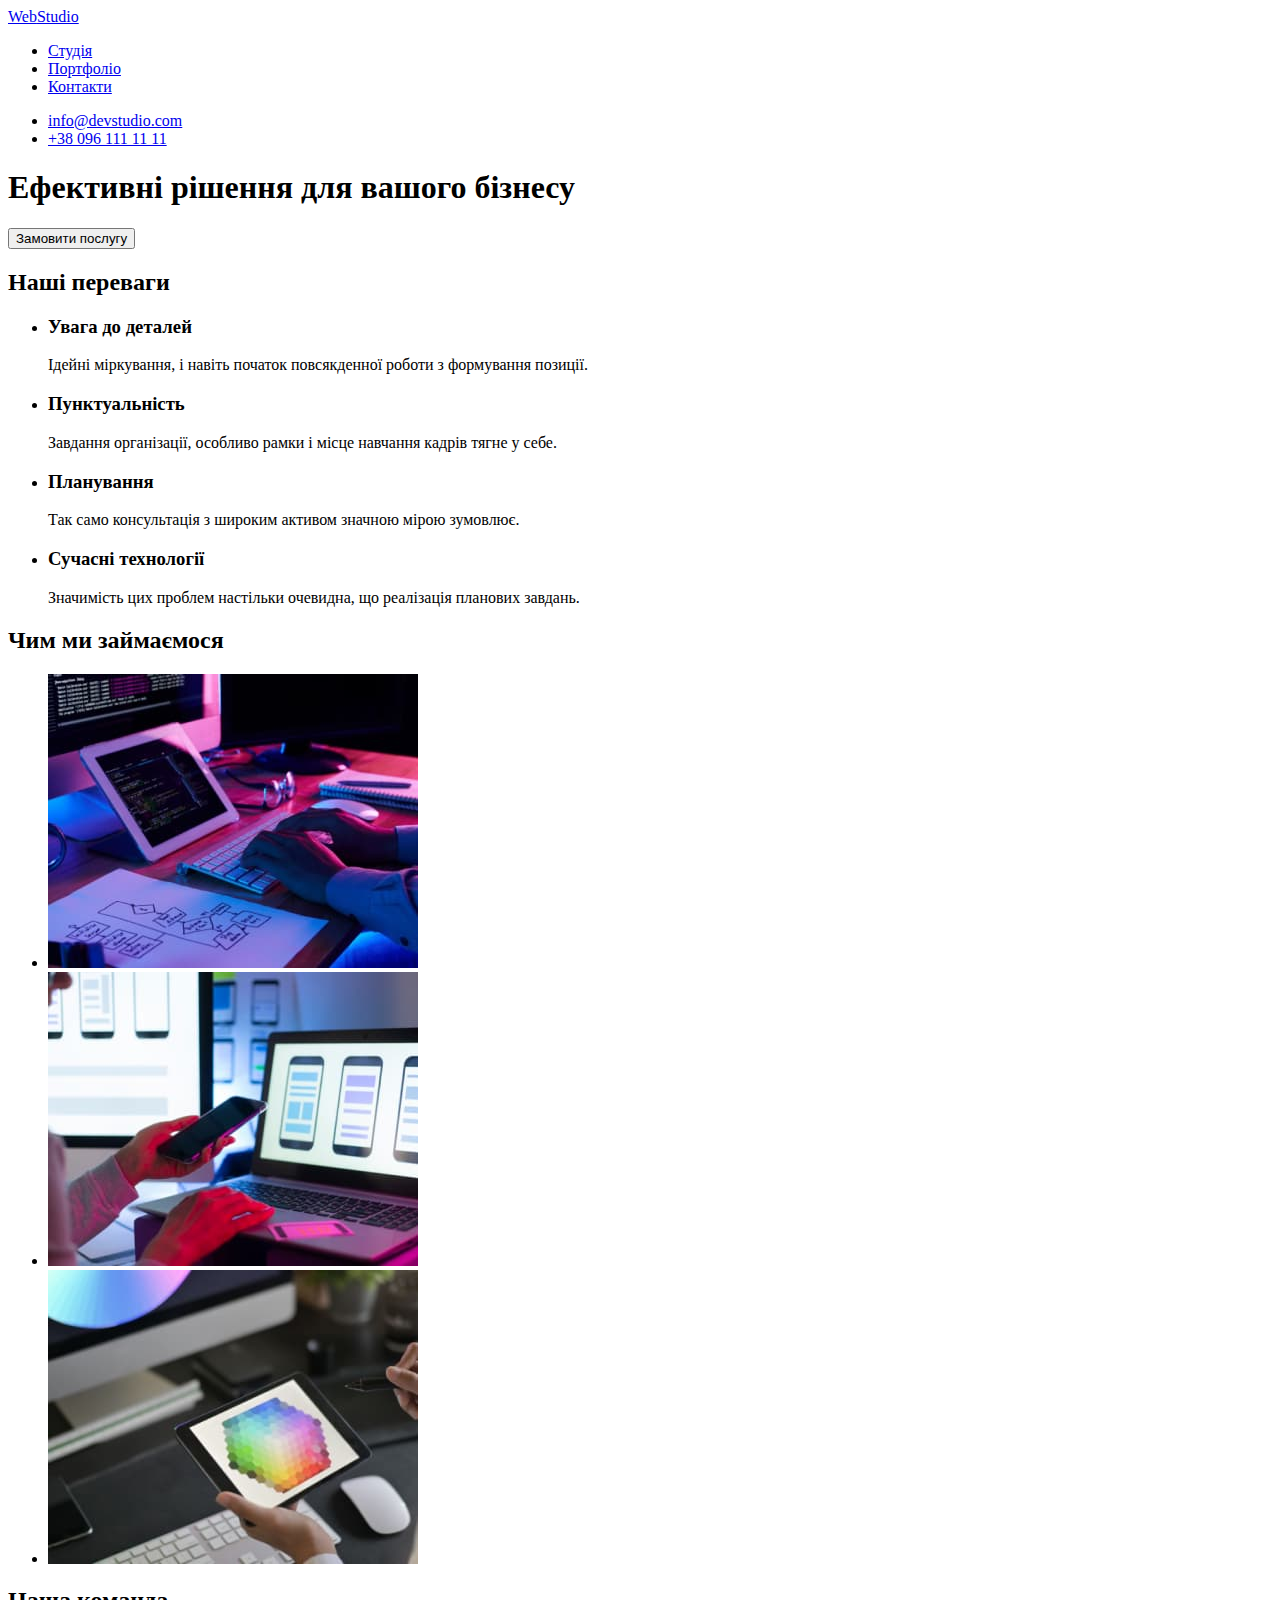
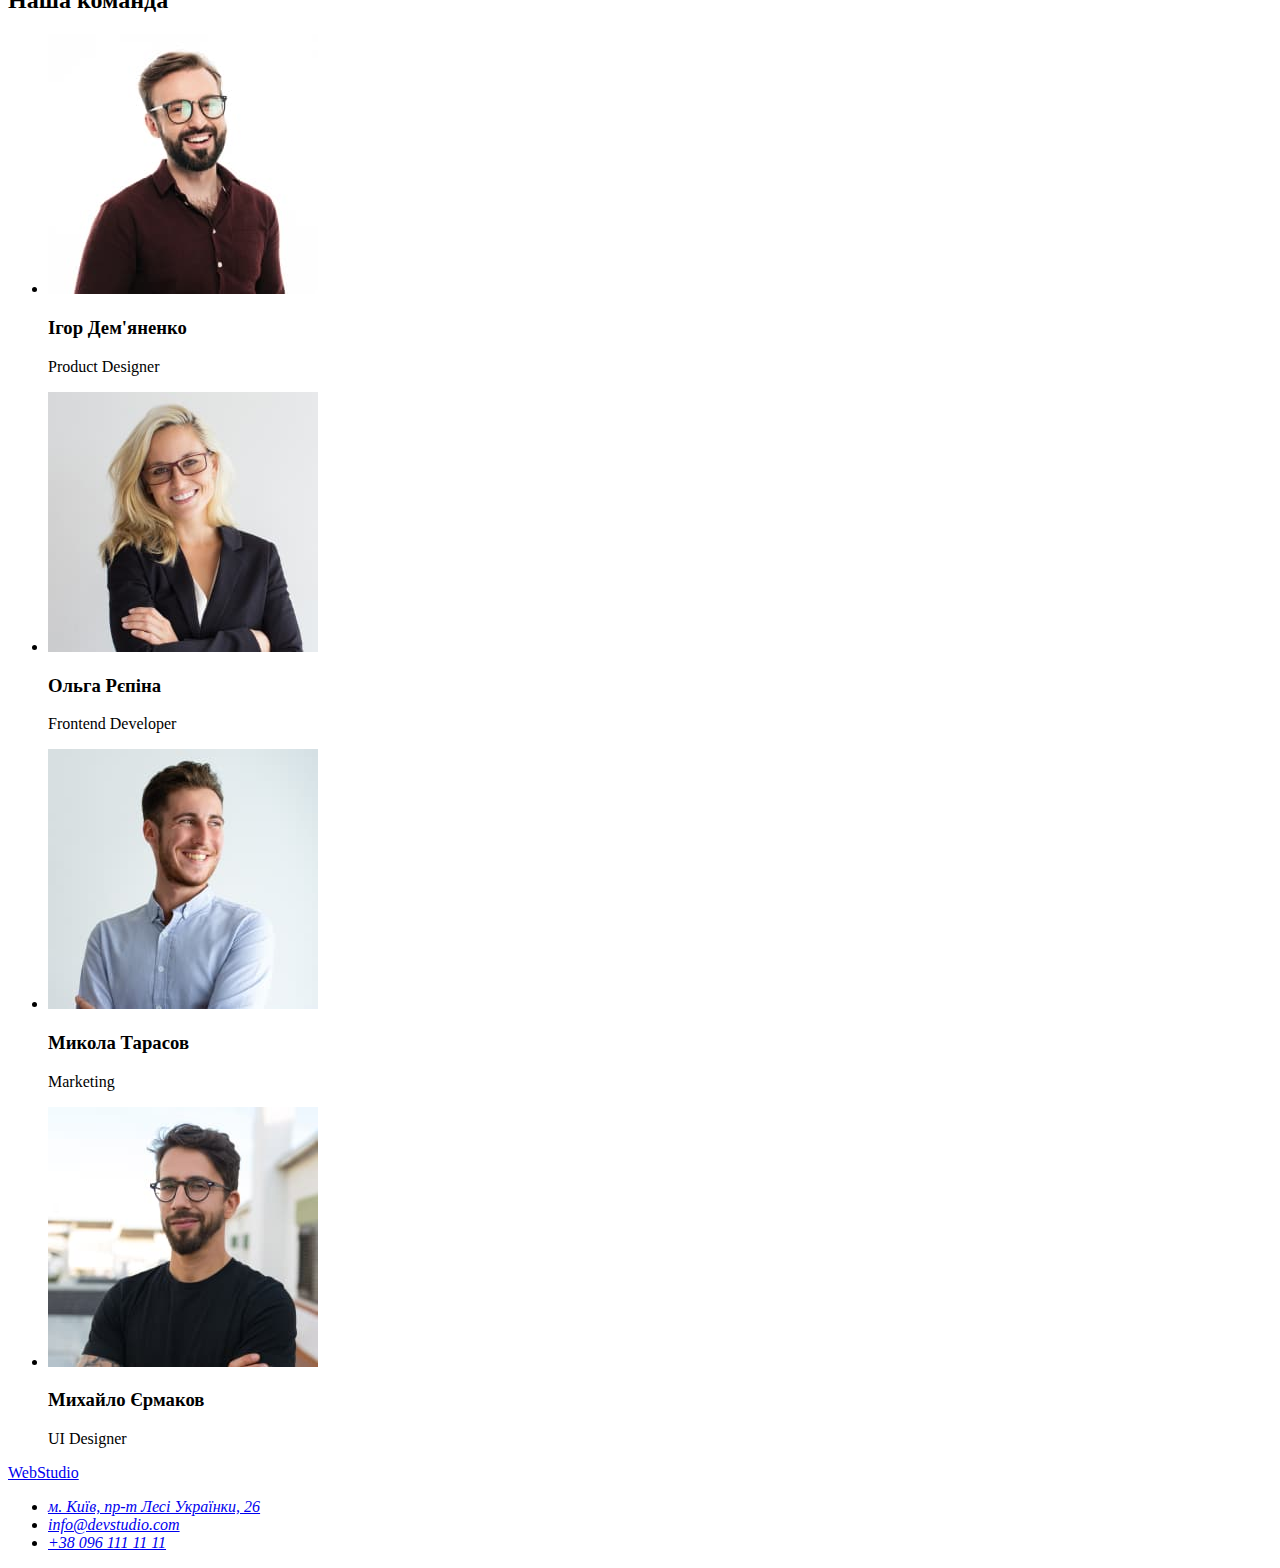
==== index.html @ 93fec954 "copy" ====
<!DOCTYPE html>
<html lang="uk">
<head>
    <meta charset="UTF-8">
    <meta http-equiv="X-UA-Compatible" content="IE=edge">
    <meta name="viewport" content="width=device-width, initial-scale=1.0">
    <title>Студія</title>
</head>
<body>
    <header>
        <nav>
            <a href="#"><span>Web</span>Studio</a>
            <ul>
                <li><a href="#">Студія</a></li>
                <li><a href="#">Портфоліо</a></li>
                <li><a href="#">Контакти</a></li>
            </ul>
        </nav>
        <ul>
            <li><a href="mailto:info@devstudio.com">info@devstudio.com</a></li>
            <li><a href="tel:+380961111111">+38 096 111 11 11</a></li>
        </ul>
    </header>
    <main>
        <section>
            <h1>Ефективні рішення для вашого бізнесу</h1>
            <button type="button">Замовити послугу</button>
        </section>

        <section>
            <!-- Тимчасове значення тегу h2 -->
            <h2>Наші переваги</h2>
            <ul>
                <li>
                    <h3>Увага до деталей</h3>
                    <p>Ідейні міркування, і навіть початок повсякденної роботи з формування позиції.</p>
                </li>
                <li>
                    <h3>Пунктуальність</h3>
                    <p>Завдання організації, особливо рамки і місце навчання кадрів тягне у себе.</p>
                </li>
                <li>
                    <h3>Планування</h3>
                    <p>Так само консультація з широким активом значною мірою зумовлює.</p>
                </li>
                <li>
                    <h3>Сучасні технології</h3>
                    <p>Значимість цих проблем настільки очевидна, що реалізація планових завдань.</p>
                </li>
            </ul>
        </section>

        <section>
            <h2>Чим ми займаємося</h2>
            <ul>
                <li>
                    <img src="./images/img1.jpg" 
                     alt="Набирання тексту на клавіатурі"
                     width="370"
                     height="294">
                </li>
                <li>
                    <img src="./images/img2.jpg" 
                     alt="В лівій руці телефон, права рука працює на ноутбуці"
                     width="370"
                     height="294">
                </li>
                <li>
                    <img src="./images/img3.jpg" 
                    alt="Планшет в руці"
                    width="370"
                    height="294">
                </li>
            </ul>
        </section>

        <section>
            <h2>Наша команда</h2>
            <ul>
                <li>
                    <img src="./images/img4.jpg" 
                     alt="Ігор Дем'яненко"
                     width="270"
                     height="260">
                    <h3>Ігор Дем'яненко</h3>
                    <p>Product Designer</p>
                </li>
                <li>
                    <img src="./images/img5.jpg" 
                     alt="Ольга Рєпіна"
                     width="270"
                     height="260">
                    <h3>Ольга Рєпіна</h3>
                    <p>Frontend Developer</p>
               </li>
                <li>
                    <img src="./images/img6.jpg" 
                     alt="Микола Тарасов"
                     width="270"
                     height="260">
                    <h3>Микола Тарасов</h3>
                    <p>Marketing</p>
                </li>
                <li>
                    <img src="./images/img7.jpg" 
                     alt="Михайло Єрмаков"
                     width="270"
                     height="260">
                    <h3>Михайло Єрмаков</h3>
                    <p>UI Designer</p>
                </li>
            </ul>
        </section>
    </main>

    <footer>
        <a href="#"><span>Web</span>Studio</a>
        <address>
            <ul>
                <li><a href="https://goo.gl/maps/CPtrU1FHBa2aNyZL9" target="_blank" rel="noopener noreferrer nofollow">м. Київ, пр-т Лесі Українки, 26</a></li>
                <li><a href="mailto:info@devstudio.com">info@devstudio.com</a></li>
                <li><a href="tel:+380961111111">+38 096 111 11 11</a></li>
            </ul>
        </address>
    </footer>
    
</body>
</html>
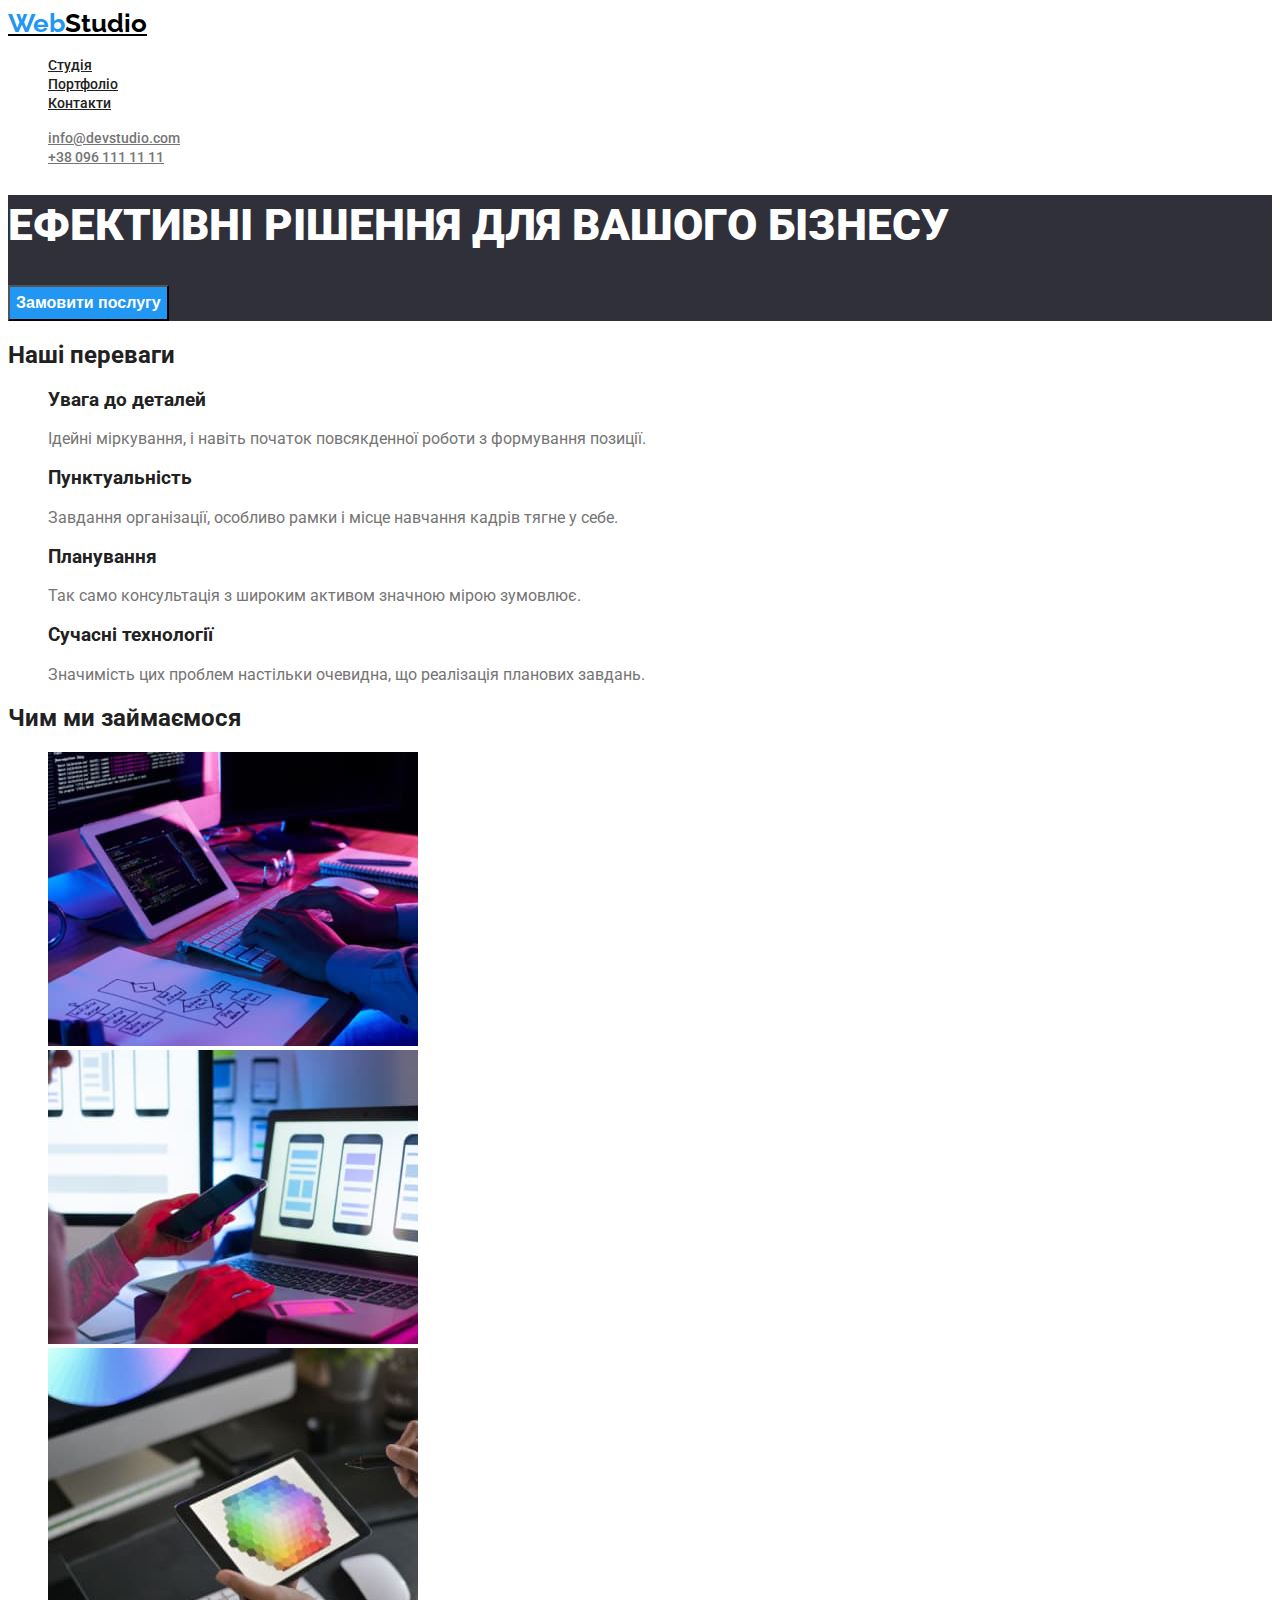
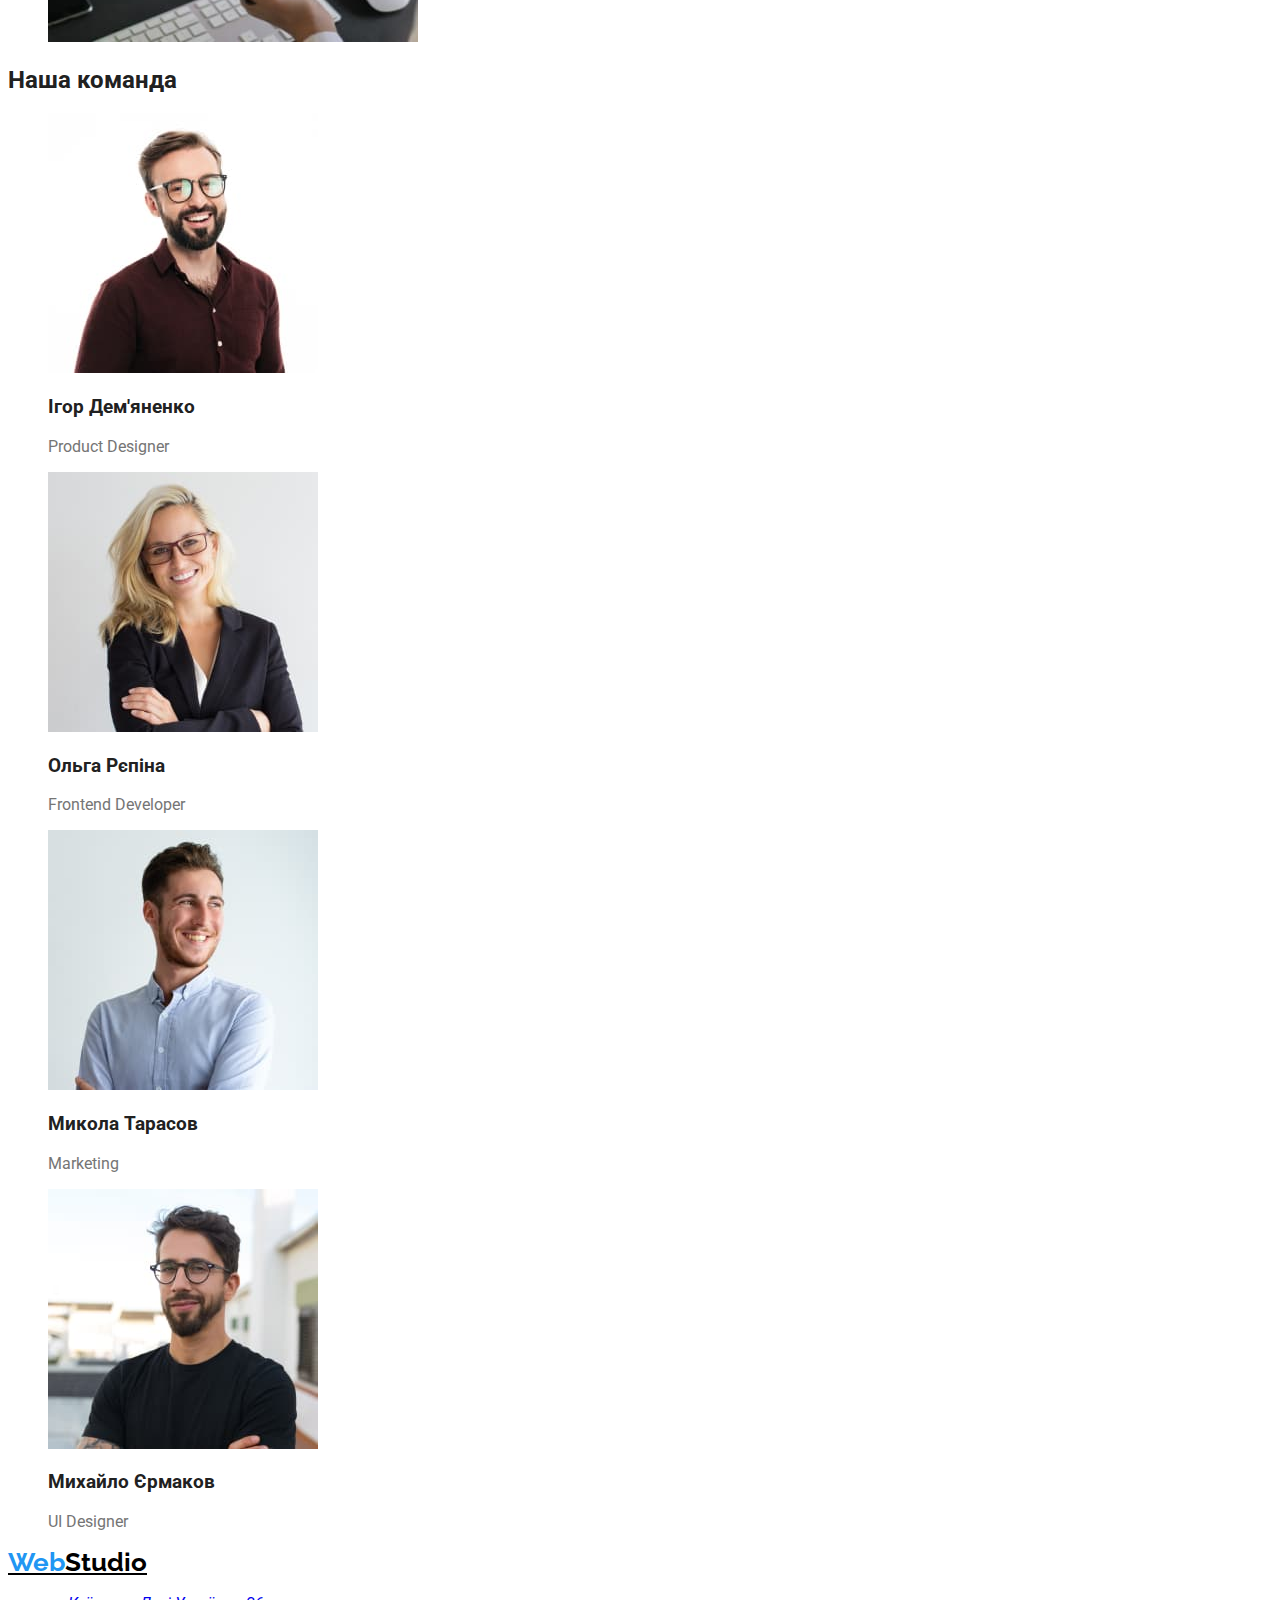
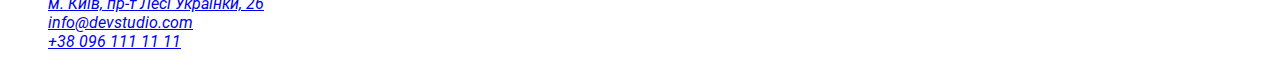
==== commit 48531bb1: "work" ====
--- a/index.html
+++ b/index.html
@@ -5,31 +5,37 @@
     <meta http-equiv="X-UA-Compatible" content="IE=edge">
     <meta name="viewport" content="width=device-width, initial-scale=1.0">
     <title>Студія</title>
+
+    <link rel="preconnect" href="https://fonts.googleapis.com">
+    <link rel="preconnect" href="https://fonts.gstatic.com" crossorigin>
+    <link href="https://fonts.googleapis.com/css2?family=Raleway:wght@700&family=Roboto:wght@400;500;700;900&display=swap" rel="stylesheet">
+
+    <link rel="stylesheet" href="./css/styles.css">
 </head>
-<body>
-    <header>
+<body class="page">
+    <header class="page-header">
         <nav>
-            <a href="#"><span>Web</span>Studio</a>
-            <ul>
-                <li><a href="#">Студія</a></li>
-                <li><a href="#">Портфоліо</a></li>
-                <li><a href="#">Контакти</a></li>
+            <a href="" class="logo"><span>Web</span>Studio</a>
+            <ul class="site-nav">
+                <li><a href="./index.html" class="link">Студія</a></li>
+                <li><a href="./portfolio.html" class="link">Портфоліо</a></li>
+                <li><a href="" class="link">Контакти</a></li>
             </ul>
         </nav>
-        <ul>
-            <li><a href="mailto:info@devstudio.com">info@devstudio.com</a></li>
-            <li><a href="tel:+380961111111">+38 096 111 11 11</a></li>
+        <ul class="contacts">
+            <li><a href="mailto:info@devstudio.com" class="link">info@devstudio.com</a></li>
+            <li><a href="tel:+380961111111" class="link">+38 096 111 11 11</a></li>
         </ul>
     </header>
     <main>
-        <section>
-            <h1>Ефективні рішення для вашого бізнесу</h1>
-            <button type="button">Замовити послугу</button>
+        <section class="hero">
+            <h1 class="hero-title">Ефективні рішення для вашого бізнесу</h1>
+            <button type="button" class="hero-button">Замовити послугу</button>
         </section>
 
-        <section>
+        <section class="our-advantages">
             <!-- Тимчасове значення тегу h2 -->
-            <h2>Наші переваги</h2>
+            <h2 class="our-advantages-title">Наші переваги</h2>
             <ul>
                 <li>
                     <h3>Увага до деталей</h3>
@@ -50,8 +56,8 @@
             </ul>
         </section>
 
-        <section>
-            <h2>Чим ми займаємося</h2>
+        <section class="work">
+            <h2 class="work-title">Чим ми займаємося</h2>
             <ul>
                 <li>
                     <img src="./images/img1.jpg" 
@@ -74,8 +80,8 @@
             </ul>
         </section>
 
-        <section>
-            <h2>Наша команда</h2>
+        <section class="team">
+            <h2 class="team-title">Наша команда</h2>
             <ul>
                 <li>
                     <img src="./images/img4.jpg" 
@@ -114,7 +120,7 @@
     </main>
 
     <footer>
-        <a href="#"><span>Web</span>Studio</a>
+        <a href="./index.html" class="logo"><span>Web</span>Studio</a>
         <address>
             <ul>
                 <li><a href="https://goo.gl/maps/CPtrU1FHBa2aNyZL9" target="_blank" rel="noopener noreferrer nofollow">м. Київ, пр-т Лесі Українки, 26</a></li>
--- a/css/styles.css
+++ b/css/styles.css
@@ -0,0 +1,82 @@
+.page {
+    background-color: #FFFFFF;
+    color: #757575;
+    font-family: 'Roboto';
+    font-style: normal;
+    font-weight: 400;
+    
+
+}
+
+.page-header {
+    
+
+}
+
+.logo {
+    color: #000000;
+    font-family: 'Raleway';
+    font-style: normal;
+    font-size: 26px;
+    font-weight: 700;
+    line-height: 31px;
+    
+}
+
+span {
+    color: #2196F3;
+}
+
+ul {
+    list-style: none;
+}
+
+.site-nav .link {
+    color: #212121;
+    font-size: 14px;
+    font-weight: 500;
+    line-height: 16px;
+}
+
+.site-nav .link:hover, 
+.site-nav .link:focus {
+    color: #2196F3;
+}
+
+.contacts .link {
+    color: #757575;
+    font-size: 14px;
+    font-weight: 500;
+    line-height: 16px;
+}
+
+.contacts .link:hover,
+.contacts .link:focus {
+    color: #2196F3;
+}
+
+.hero {
+    background: #2F303A;
+}
+
+.hero-title {
+    color: #FFFFFF;
+    font-weight: 900;
+    font-size: 44px;
+    line-height: 60px;
+    text-transform: uppercase;
+}
+
+.hero-button {
+    background: #2196F3;
+    color: #FFFFFF;
+    font-weight: 700;
+    font-size: 16px;
+    line-height: 30px;
+    cursor: pointer;
+}
+
+h2, h3 {
+    color: #212121;
+}
+
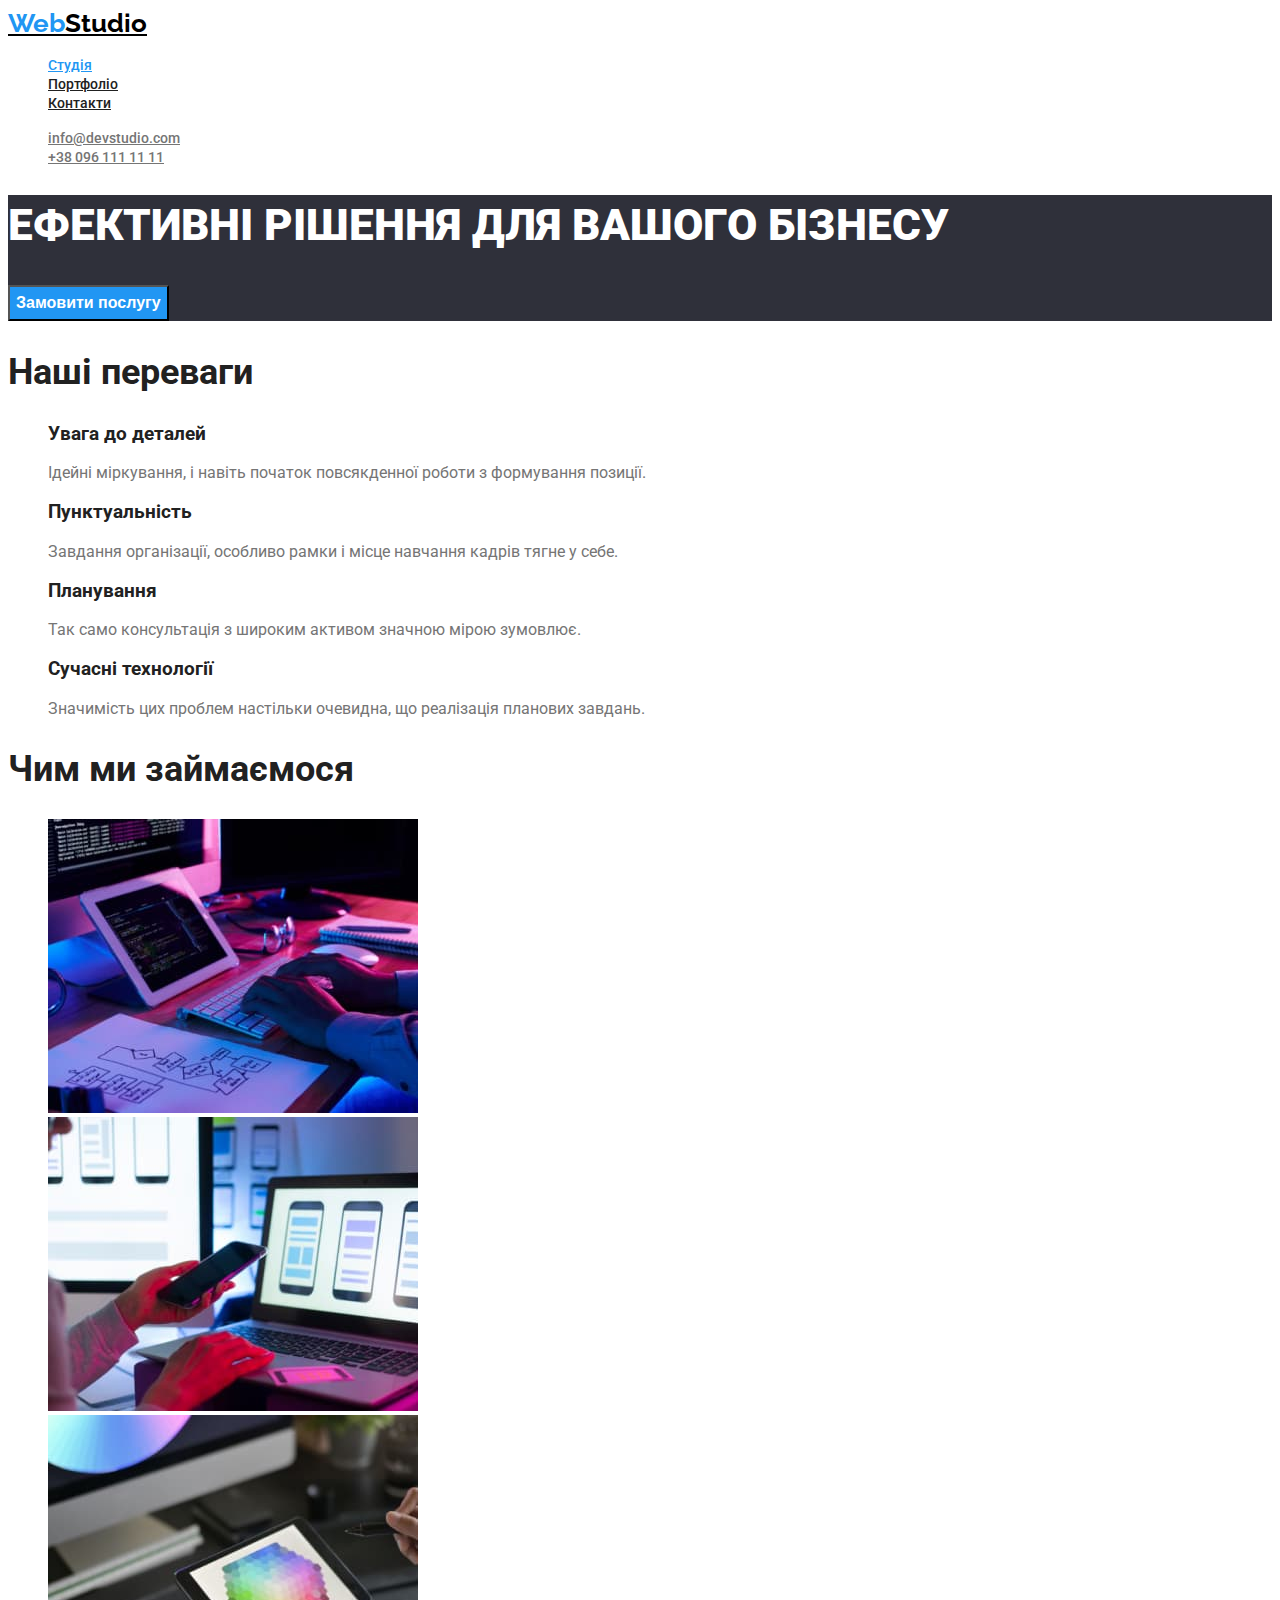
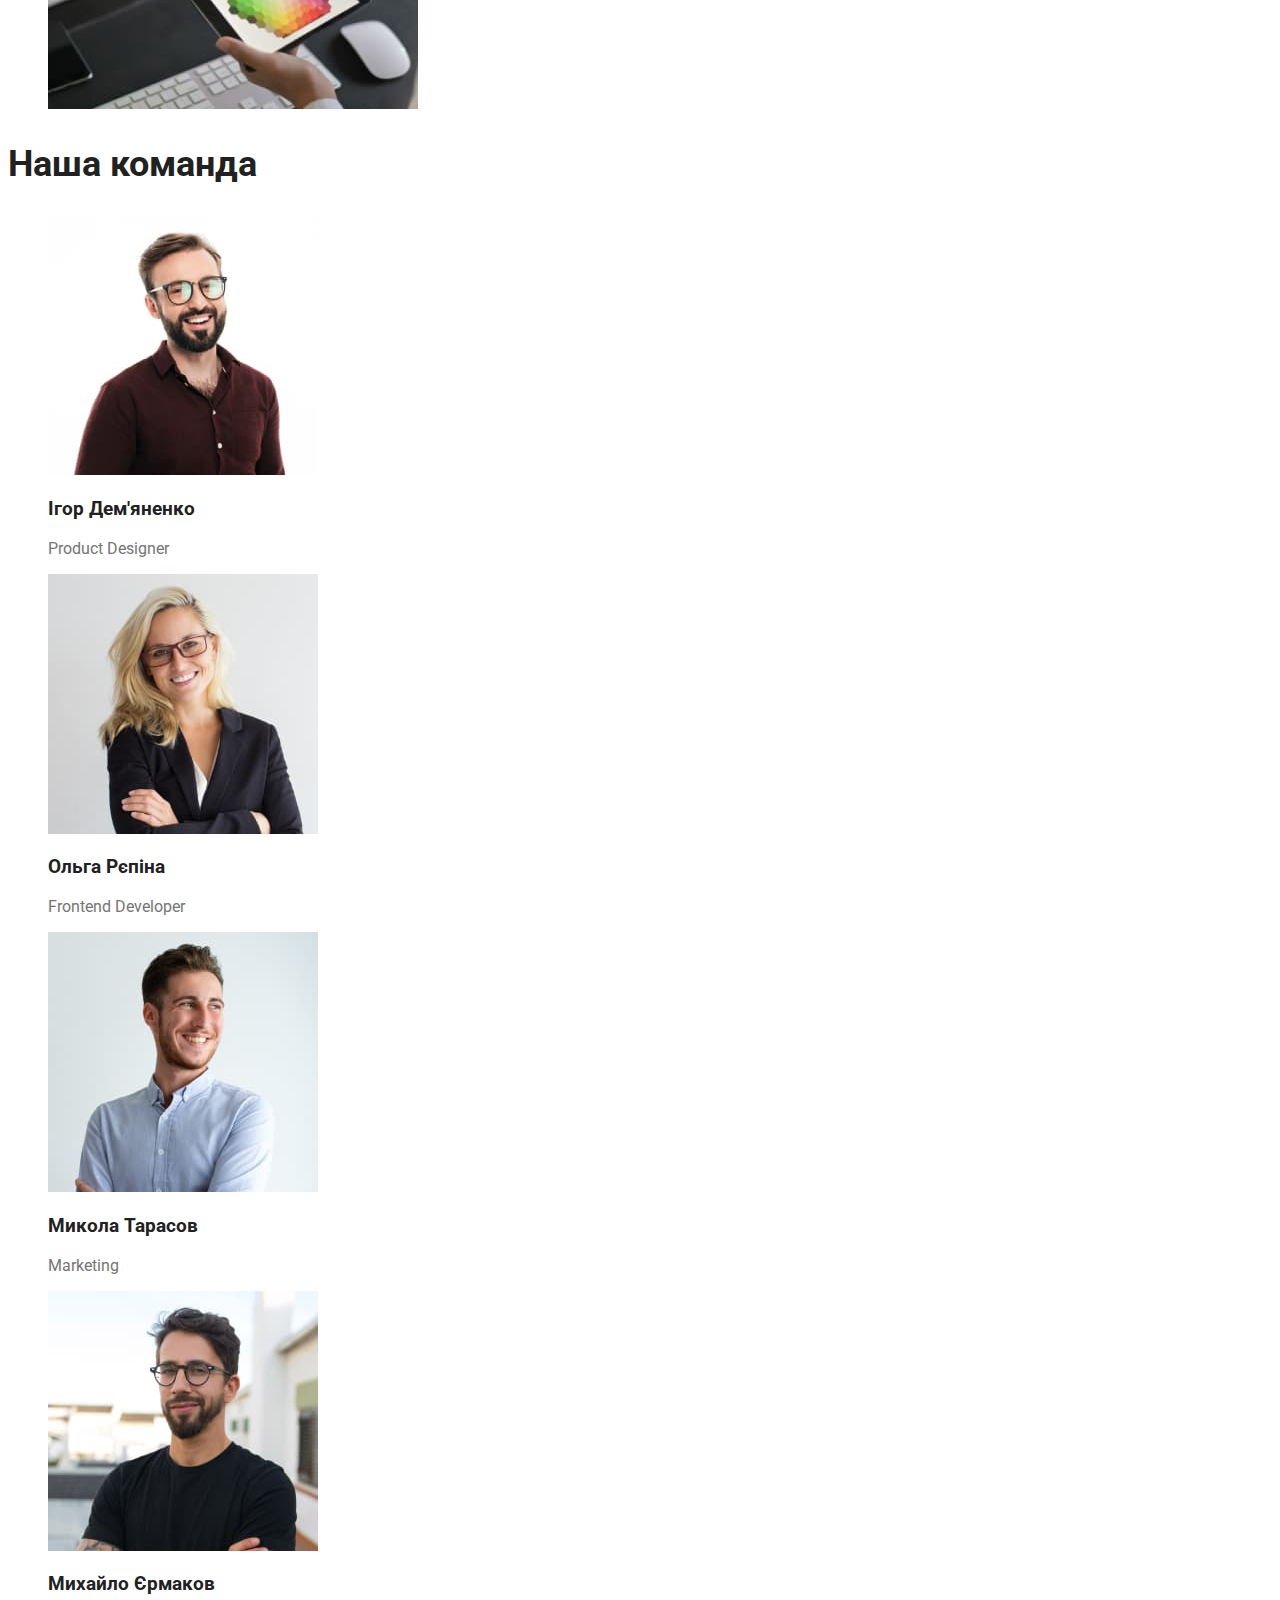
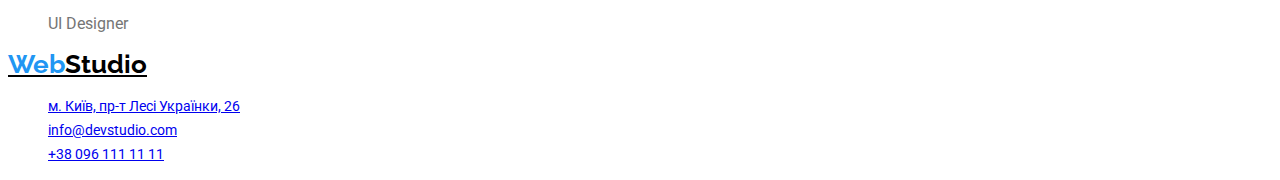
==== commit 34bfcbeb: "work" ====
--- a/index.html
+++ b/index.html
@@ -17,7 +17,7 @@
         <nav>
             <a href="" class="logo"><span>Web</span>Studio</a>
             <ul class="site-nav">
-                <li><a href="./index.html" class="link">Студія</a></li>
+                <li><a href="./index.html" class="link currrent">Студія</a></li>
                 <li><a href="./portfolio.html" class="link">Портфоліо</a></li>
                 <li><a href="" class="link">Контакти</a></li>
             </ul>
--- a/css/styles.css
+++ b/css/styles.css
@@ -1,10 +1,10 @@
-.page {
+body {
     background-color: #FFFFFF;
     color: #757575;
     font-family: 'Roboto';
     font-style: normal;
     font-weight: 400;
-    
+
 
 }
 
@@ -43,6 +43,10 @@
     color: #2196F3;
 }
 
+.site-nav .link.currrent {
+    color: #2196F3;
+}
+
 .contacts .link {
     color: #757575;
     font-size: 14px;
@@ -76,7 +80,22 @@
     cursor: pointer;
 }
 
-h2, h3 {
+h2 {
     color: #212121;
+    font-weight: 700;
+    font-size: 36px;
+    line-height: 42px;
+
 }
 
+h3 {
+    color: #212121;   
+}
+address {
+    font-family: 'Roboto';
+    font-style: normal;
+    font-weight: 400;
+    font-size: 14px;
+    line-height: 24px;
+}
+
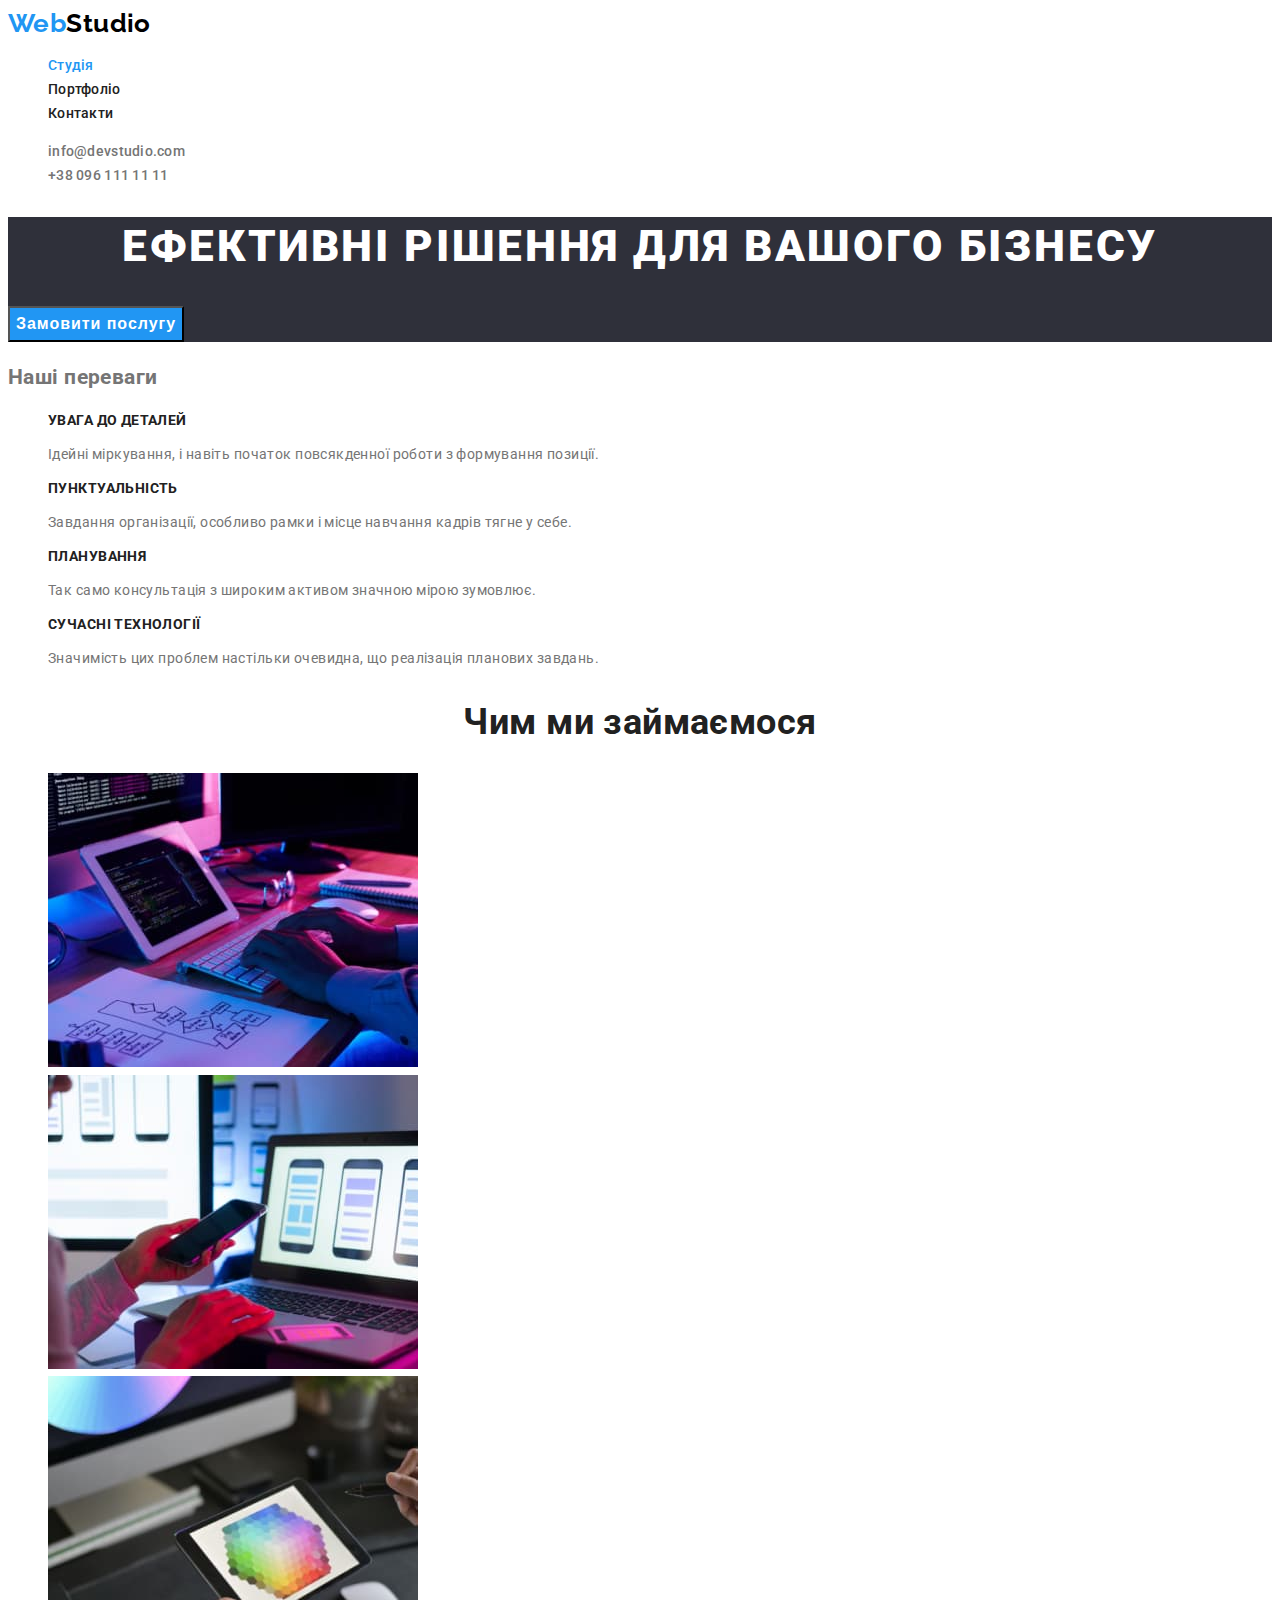
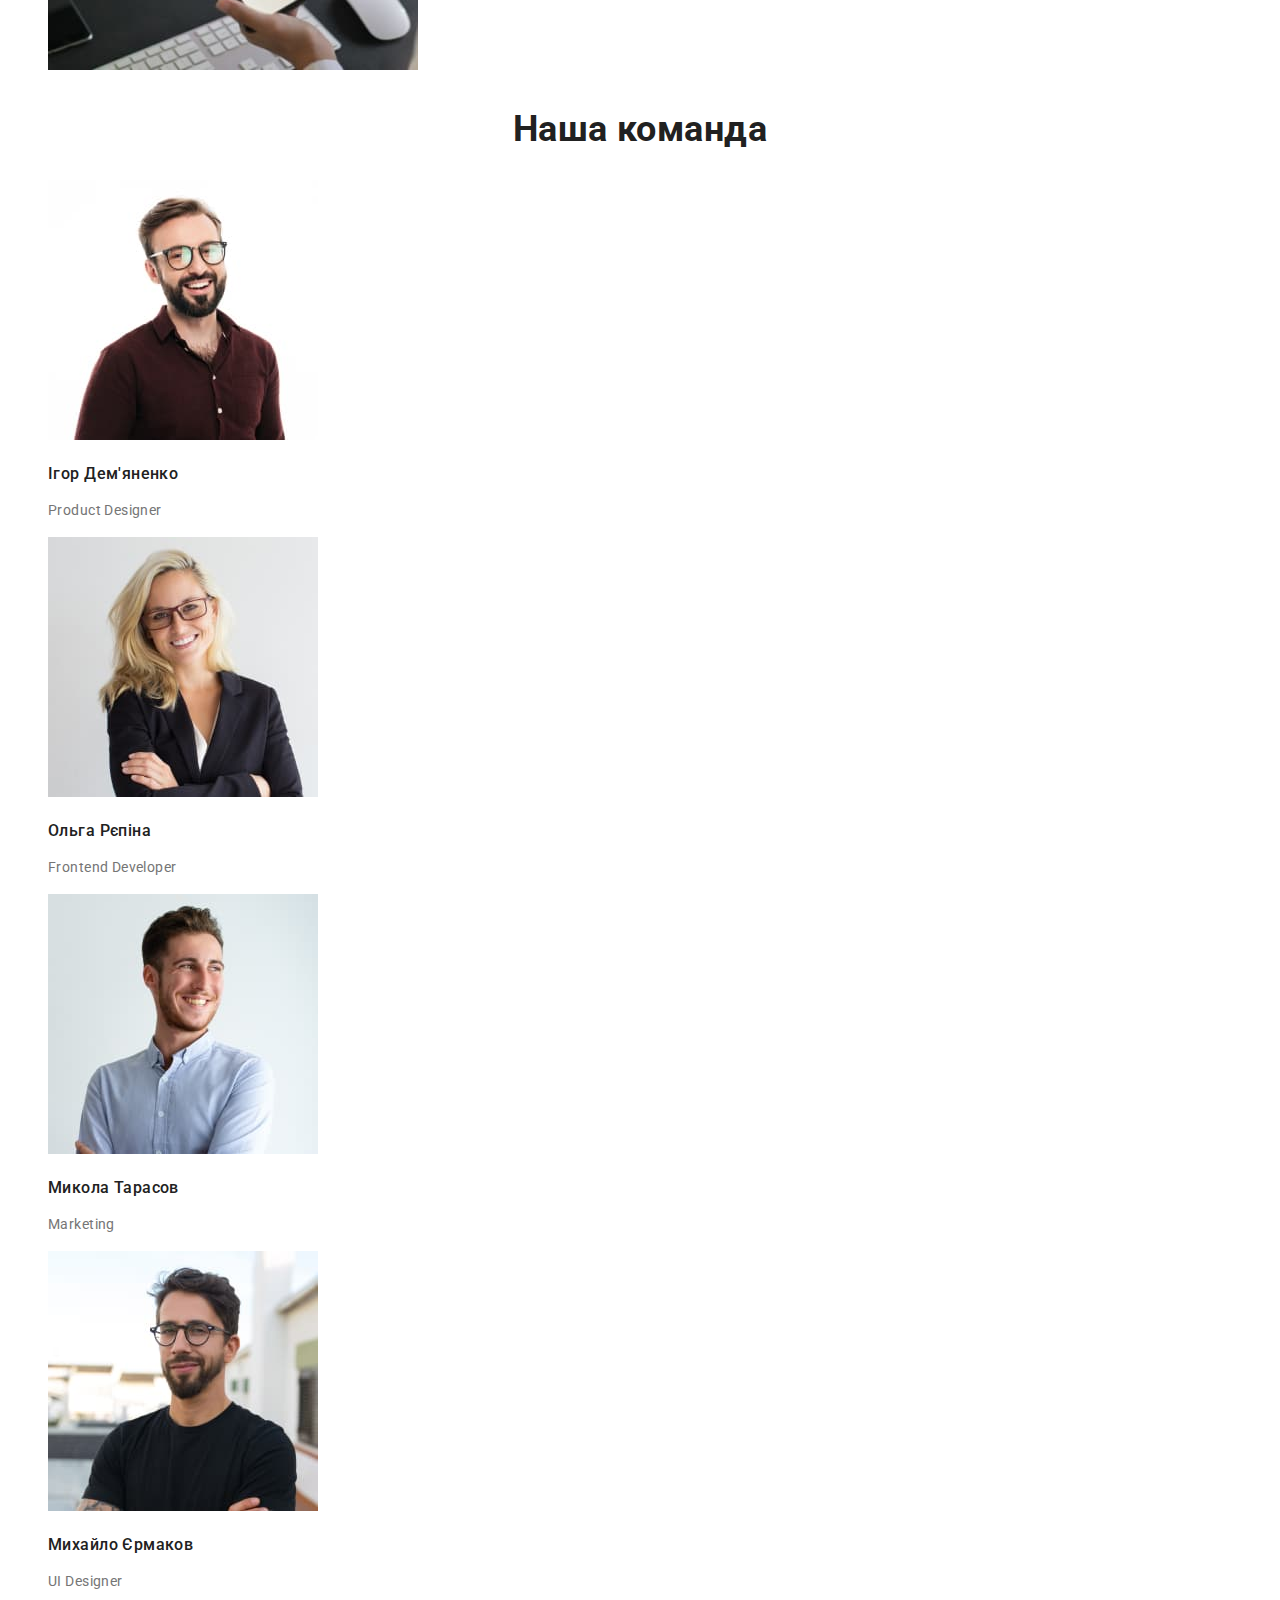
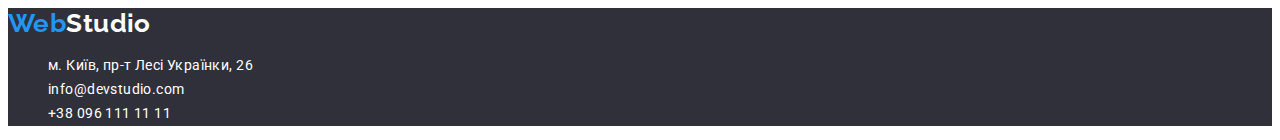
==== commit 3d5685a6: "new work" ====
--- a/index.html
+++ b/index.html
@@ -15,14 +15,14 @@
 <body class="page">
     <header class="page-header">
         <nav>
-            <a href="" class="logo"><span>Web</span>Studio</a>
-            <ul class="site-nav">
+            <a href="" class="logo"><span class="article">Web</span>Studio</a>
+            <ul class="site-nav list">
                 <li><a href="./index.html" class="link currrent">Студія</a></li>
                 <li><a href="./portfolio.html" class="link">Портфоліо</a></li>
                 <li><a href="" class="link">Контакти</a></li>
             </ul>
         </nav>
-        <ul class="contacts">
+        <ul class="contacts list">
             <li><a href="mailto:info@devstudio.com" class="link">info@devstudio.com</a></li>
             <li><a href="tel:+380961111111" class="link">+38 096 111 11 11</a></li>
         </ul>
@@ -33,24 +33,24 @@
             <button type="button" class="hero-button">Замовити послугу</button>
         </section>
 
-        <section class="our-advantages">
+        <section class="advantages">
             <!-- Тимчасове значення тегу h2 -->
-            <h2 class="our-advantages-title">Наші переваги</h2>
-            <ul>
+            <h2 class="advantages-title">Наші переваги</h2>
+            <ul class="advantages-items list">
                 <li>
-                    <h3>Увага до деталей</h3>
+                    <h3 class="advantages-subtitle">Увага до деталей</h3>
                     <p>Ідейні міркування, і навіть початок повсякденної роботи з формування позиції.</p>
                 </li>
                 <li>
-                    <h3>Пунктуальність</h3>
+                    <h3 class="advantages-subtitle">Пунктуальність</h3>
                     <p>Завдання організації, особливо рамки і місце навчання кадрів тягне у себе.</p>
                 </li>
                 <li>
-                    <h3>Планування</h3>
+                    <h3 class="advantages-subtitle">Планування</h3>
                     <p>Так само консультація з широким активом значною мірою зумовлює.</p>
                 </li>
                 <li>
-                    <h3>Сучасні технології</h3>
+                    <h3 class="advantages-subtitle">Сучасні технології</h3>
                     <p>Значимість цих проблем настільки очевидна, що реалізація планових завдань.</p>
                 </li>
             </ul>
@@ -58,7 +58,7 @@
 
         <section class="work">
             <h2 class="work-title">Чим ми займаємося</h2>
-            <ul>
+            <ul class="work-items list">
                 <li>
                     <img src="./images/img1.jpg" 
                      alt="Набирання тексту на клавіатурі"
@@ -82,13 +82,13 @@
 
         <section class="team">
             <h2 class="team-title">Наша команда</h2>
-            <ul>
+            <ul class="team-items list">
                 <li>
                     <img src="./images/img4.jpg" 
                      alt="Ігор Дем'яненко"
                      width="270"
                      height="260">
-                    <h3>Ігор Дем'яненко</h3>
+                    <h3 class="team-subtitle">Ігор Дем'яненко</h3>
                     <p>Product Designer</p>
                 </li>
                 <li>
@@ -96,7 +96,7 @@
                      alt="Ольга Рєпіна"
                      width="270"
                      height="260">
-                    <h3>Ольга Рєпіна</h3>
+                    <h3 class="team-subtitle">Ольга Рєпіна</h3>
                     <p>Frontend Developer</p>
                </li>
                 <li>
@@ -104,7 +104,7 @@
                      alt="Микола Тарасов"
                      width="270"
                      height="260">
-                    <h3>Микола Тарасов</h3>
+                    <h3 class="team-subtitle">Микола Тарасов</h3>
                     <p>Marketing</p>
                 </li>
                 <li>
@@ -112,20 +112,20 @@
                      alt="Михайло Єрмаков"
                      width="270"
                      height="260">
-                    <h3>Михайло Єрмаков</h3>
+                    <h3 class="team-subtitle">Михайло Єрмаков</h3>
                     <p>UI Designer</p>
                 </li>
             </ul>
         </section>
     </main>
 
-    <footer>
-        <a href="./index.html" class="logo"><span>Web</span>Studio</a>
-        <address>
-            <ul>
-                <li><a href="https://goo.gl/maps/CPtrU1FHBa2aNyZL9" target="_blank" rel="noopener noreferrer nofollow">м. Київ, пр-т Лесі Українки, 26</a></li>
-                <li><a href="mailto:info@devstudio.com">info@devstudio.com</a></li>
-                <li><a href="tel:+380961111111">+38 096 111 11 11</a></li>
+    <footer class="footer-page">
+        <a href="./index.html" class="logo-second"><span class="article">Web</span>Studio</a>
+        <address class="footer-address">
+            <ul class="footer-contacs list">
+                <li><a href="https://goo.gl/maps/CPtrU1FHBa2aNyZL9" target="_blank" rel="noopener noreferrer nofollow" class="link">м. Київ, пр-т Лесі Українки, 26</a></li>
+                <li><a href="mailto:info@devstudio.com" class="link">info@devstudio.com</a></li>
+                <li><a href="tel:+380961111111" class="link">+38 096 111 11 11</a></li>
             </ul>
         </address>
     </footer>
--- a/css/styles.css
+++ b/css/styles.css
@@ -4,38 +4,36 @@
     font-family: 'Roboto';
     font-style: normal;
     font-weight: 400;
-
-
+    font-size: 14px;
+    line-height: 1.71;
+    letter-spacing: 0.03em;
 }
 
-.page-header {
-    
-
+.list {
+    list-style: none;
 }
 
 .logo {
     color: #000000;
     font-family: 'Raleway';
     font-style: normal;
+    font-weight: 700;
     font-size: 26px;
-    font-weight: 700;
-    line-height: 31px;
-    
+    line-height: 1.2;
+    text-decoration: none;
 }
 
-span {
+.article {
     color: #2196F3;
-}
-
-ul {
-    list-style: none;
 }
 
 .site-nav .link {
     color: #212121;
+    font-weight: 500;
     font-size: 14px;
-    font-weight: 500;
-    line-height: 16px;
+    line-height: 1.14;
+    letter-spacing: 0.02em;
+    text-decoration: none;
 }
 
 .site-nav .link:hover, 
@@ -49,9 +47,11 @@
 
 .contacts .link {
     color: #757575;
+    font-weight: 500;
     font-size: 14px;
-    font-weight: 500;
-    line-height: 16px;
+    line-height: 1.14;
+    letter-spacing: 0.02em;
+    text-decoration: none;
 }
 
 .contacts .link:hover,
@@ -67,7 +67,9 @@
     color: #FFFFFF;
     font-weight: 900;
     font-size: 44px;
-    line-height: 60px;
+    line-height: 1.36;
+    text-align: center;
+    letter-spacing: 0.06em;
     text-transform: uppercase;
 }
 
@@ -76,26 +78,78 @@
     color: #FFFFFF;
     font-weight: 700;
     font-size: 16px;
-    line-height: 30px;
+    line-height: 1.875;
+    letter-spacing: 0.06em;
     cursor: pointer;
 }
 
-h2 {
+.advantages-subtitle {
+    color: #212121;
+    font-weight: 700;
+    font-size: 14px;
+    line-height: 1.14;
+    text-transform: uppercase;
+}
+
+.work-title, .team-title {
     color: #212121;
     font-weight: 700;
     font-size: 36px;
-    line-height: 42px;
-
+    line-height: 1.17;
+    text-align: center;
 }
 
-h3 {
-    color: #212121;   
+.team-subtitle {
+    color: #212121;
+    font-weight: 500;
+    font-size: 16px;
+    line-height: 1.19;
 }
-address {
+
+.footer-page {
+    background: #2F303A;
+}
+
+.logo-second {
+    color: #FFFFFF;
+    font-family: 'Raleway';
+    font-style: normal;
+    font-weight: 700;
+    font-size: 26px;
+    line-height: 1.2;
+    text-decoration: none;
+}
+
+.footer-contacs .link {
+    color: #FFFFFF;
     font-family: 'Roboto';
     font-style: normal;
     font-weight: 400;
     font-size: 14px;
-    line-height: 24px;
+    line-height: 1.71;
+    letter-spacing: 0.03em;
+    text-decoration: none;
 }
 
+.project-button {
+    background: #F5F4FA;
+    color: #212121;
+    font-weight: 500;
+    font-size: 16px;
+    line-height: 1.625;
+    cursor: pointer;
+}
+
+.project-items .project-button:hover, 
+.project-items .project-button:focus {
+    background: #2196F3;
+    color: #FFFFFF;
+}
+
+.project-subtitle {
+    color: #212121;
+    font-weight: 700;
+    font-size: 18px;
+    line-height: 2.0;
+    letter-spacing: 0.06em;
+}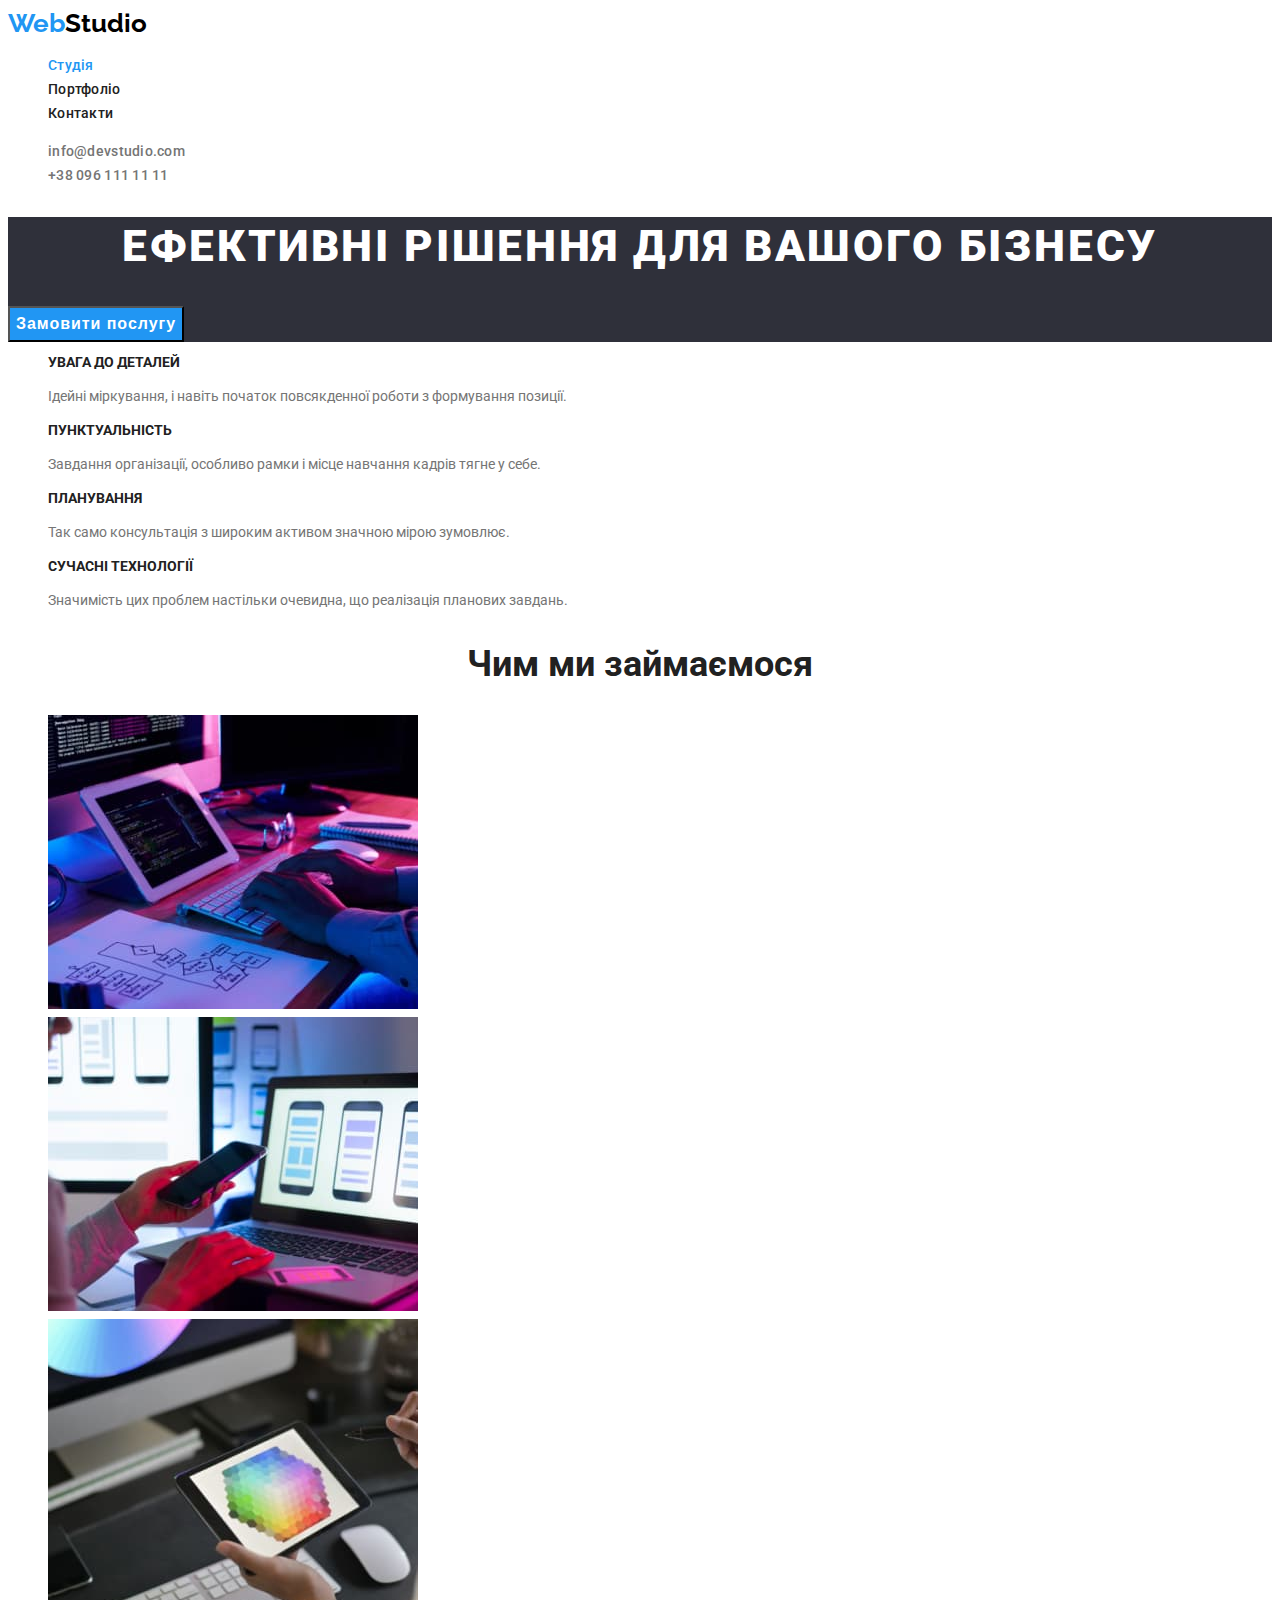
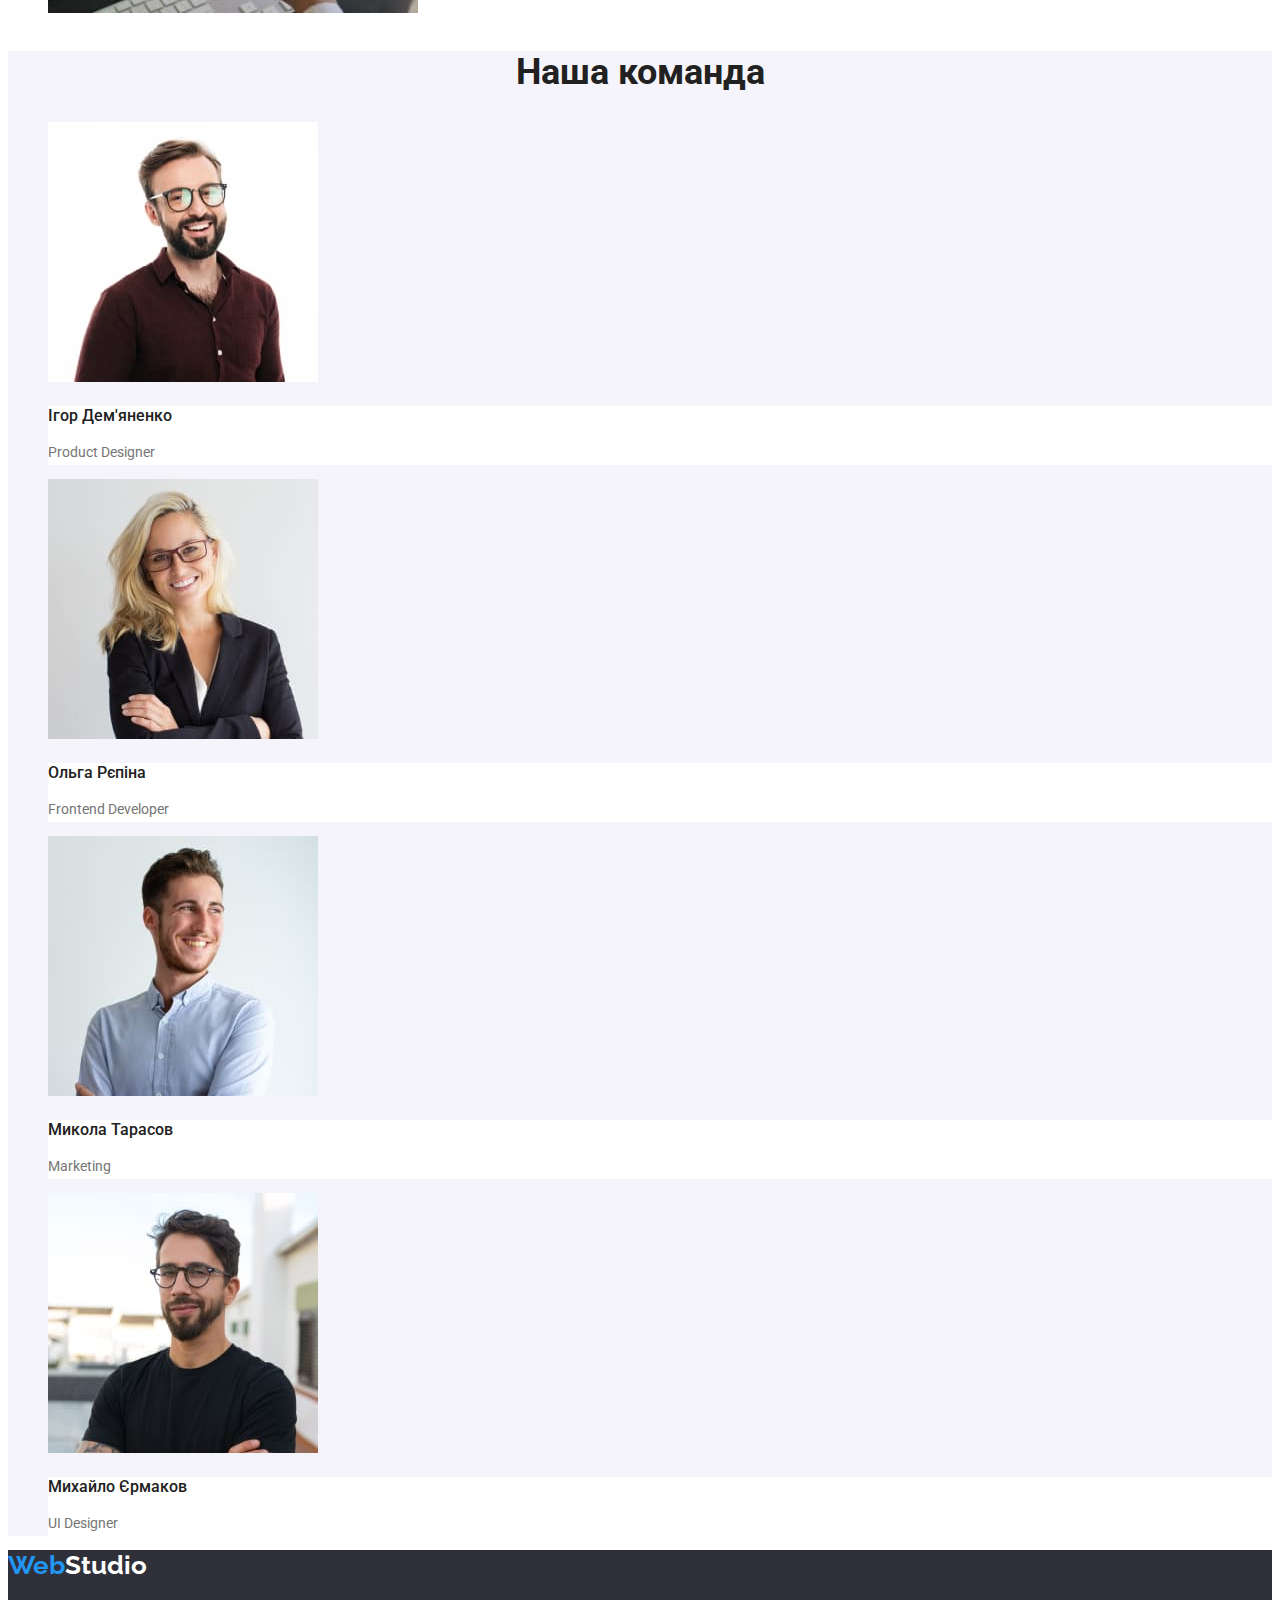
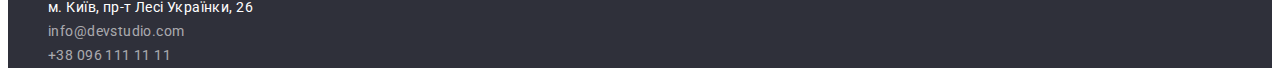
==== commit 0e351e74: "new work" ====
--- a/index.html
+++ b/index.html
@@ -35,7 +35,7 @@
 
         <section class="advantages">
             <!-- Тимчасове значення тегу h2 -->
-            <h2 class="advantages-title">Наші переваги</h2>
+            <h2 class="visually-hidden">Наші переваги</h2>
             <ul class="advantages-items list">
                 <li>
                     <h3 class="advantages-subtitle">Увага до деталей</h3>
@@ -88,32 +88,40 @@
                      alt="Ігор Дем'яненко"
                      width="270"
                      height="260">
-                    <h3 class="team-subtitle">Ігор Дем'яненко</h3>
-                    <p>Product Designer</p>
+                     <div class="team-aside">
+                        <h3 class="team-subtitle">Ігор Дем'яненко</h3>
+                        <p>Product Designer</p>
+                    </div>
                 </li>
                 <li>
                     <img src="./images/img5.jpg" 
                      alt="Ольга Рєпіна"
                      width="270"
                      height="260">
-                    <h3 class="team-subtitle">Ольга Рєпіна</h3>
-                    <p>Frontend Developer</p>
+                     <div class="team-aside">
+                        <h3 class="team-subtitle">Ольга Рєпіна</h3>
+                        <p>Frontend Developer</p>
+                    </div>
                </li>
                 <li>
                     <img src="./images/img6.jpg" 
                      alt="Микола Тарасов"
                      width="270"
                      height="260">
-                    <h3 class="team-subtitle">Микола Тарасов</h3>
-                    <p>Marketing</p>
+                     <div class="team-aside">
+                        <h3 class="team-subtitle">Микола Тарасов</h3>
+                        <p>Marketing</p>
+                    </div>
                 </li>
                 <li>
                     <img src="./images/img7.jpg" 
                      alt="Михайло Єрмаков"
                      width="270"
                      height="260">
-                    <h3 class="team-subtitle">Михайло Єрмаков</h3>
-                    <p>UI Designer</p>
+                     <div class="team-aside">
+                        <h3 class="team-subtitle">Михайло Єрмаков</h3>
+                        <p>UI Designer</p>
+                    </div>
                 </li>
             </ul>
         </section>
@@ -123,7 +131,7 @@
         <a href="./index.html" class="logo-second"><span class="article">Web</span>Studio</a>
         <address class="footer-address">
             <ul class="footer-contacs list">
-                <li><a href="https://goo.gl/maps/CPtrU1FHBa2aNyZL9" target="_blank" rel="noopener noreferrer nofollow" class="link">м. Київ, пр-т Лесі Українки, 26</a></li>
+                <li><a href="https://goo.gl/maps/CPtrU1FHBa2aNyZL9" target="_blank" rel="noopener noreferrer nofollow" class="links">м. Київ, пр-т Лесі Українки, 26</a></li>
                 <li><a href="mailto:info@devstudio.com" class="link">info@devstudio.com</a></li>
                 <li><a href="tel:+380961111111" class="link">+38 096 111 11 11</a></li>
             </ul>
--- a/css/styles.css
+++ b/css/styles.css
@@ -1,12 +1,23 @@
+:root {
+    --main-light-color: #FFFFFF;
+    --main-font-color: #757575;
+    --second-font-color: #212121;
+    --accent-color: #2196F3;
+    --second-accent-color: #188CE8;
+    --logo-color: #000000;
+    --border-bgr-color: #2F303A;
+    --team-bgr-color: #F5F4FA;
+    --footer-contacs-color: rgba(255, 255, 255, 0.6);
+
+}
+
 body {
-    background-color: #FFFFFF;
-    color: #757575;
-    font-family: 'Roboto';
-    font-style: normal;
-    font-weight: 400;
+    background-color: var(--main-light-color);
+    color: var(--main-font-color);
+    font-family: 'Roboto', sans-serif;
     font-size: 14px;
     line-height: 1.71;
-    letter-spacing: 0.03em;
+    
 }
 
 .list {
@@ -14,8 +25,8 @@
 }
 
 .logo {
-    color: #000000;
-    font-family: 'Raleway';
+    color: var(--logo-color);
+    font-family: 'Raleway', sans-serif;
     font-style: normal;
     font-weight: 700;
     font-size: 26px;
@@ -24,11 +35,11 @@
 }
 
 .article {
-    color: #2196F3;
+    color: var(--accent-color);
 }
 
 .site-nav .link {
-    color: #212121;
+    color: var(--second-font-color);
     font-weight: 500;
     font-size: 14px;
     line-height: 1.14;
@@ -38,15 +49,15 @@
 
 .site-nav .link:hover, 
 .site-nav .link:focus {
-    color: #2196F3;
+    color: var(--accent-color);
 }
 
 .site-nav .link.currrent {
-    color: #2196F3;
+    color: var(--accent-color);
 }
 
 .contacts .link {
-    color: #757575;
+    color: var(--main-font-color);
     font-weight: 500;
     font-size: 14px;
     line-height: 1.14;
@@ -56,15 +67,15 @@
 
 .contacts .link:hover,
 .contacts .link:focus {
-    color: #2196F3;
+    color: var(--accent-color);
 }
 
 .hero {
-    background: #2F303A;
+    background: var(--border-bgr-color);
 }
 
 .hero-title {
-    color: #FFFFFF;
+    color: var(--main-light-color);
     font-weight: 900;
     font-size: 44px;
     line-height: 1.36;
@@ -74,8 +85,8 @@
 }
 
 .hero-button {
-    background: #2196F3;
-    color: #FFFFFF;
+    background: var(--accent-color);
+    color: var(--main-light-color);
     font-weight: 700;
     font-size: 16px;
     line-height: 1.875;
@@ -83,8 +94,14 @@
     cursor: pointer;
 }
 
+.hero-button:hover,
+.hero-button:focus {
+    background: var(--second-accent-color);
+}
+
+
 .advantages-subtitle {
-    color: #212121;
+    color: var(--second-font-color);
     font-weight: 700;
     font-size: 14px;
     line-height: 1.14;
@@ -92,26 +109,34 @@
 }
 
 .work-title, .team-title {
-    color: #212121;
+    color: var(--second-font-color);
     font-weight: 700;
     font-size: 36px;
     line-height: 1.17;
     text-align: center;
 }
 
+.team {
+    background: var(--team-bgr-color);
+}
+
 .team-subtitle {
-    color: #212121;
+    color: var(--second-font-color);
     font-weight: 500;
     font-size: 16px;
     line-height: 1.19;
 }
 
+.team-aside {
+    background: var(--main-light-color);
+}
+
 .footer-page {
-    background: #2F303A;
+    background: var(--border-bgr-color);
 }
 
 .logo-second {
-    color: #FFFFFF;
+    color: var(--main-light-color);
     font-family: 'Raleway';
     font-style: normal;
     font-weight: 700;
@@ -121,7 +146,7 @@
 }
 
 .footer-contacs .link {
-    color: #FFFFFF;
+    color: var(--footer-contacs-color);
     font-family: 'Roboto';
     font-style: normal;
     font-weight: 400;
@@ -131,9 +156,30 @@
     text-decoration: none;
 }
 
+.footer-contacs .link:hover,
+.footer-contacs .link:focus {
+    color: var(--accent-color);
+}
+
+
+.footer-contacs .links {
+    color: var(--main-light-color);
+    font-family: 'Roboto';
+    font-style: normal;
+    font-weight: 400;
+    font-size: 14px;
+    line-height: 1.71;
+    letter-spacing: 0.03em;
+    text-decoration: none;
+
+
+}
+
 .project-button {
-    background: #F5F4FA;
-    color: #212121;
+    font-family: 'Roboto';
+    font-style: normal;
+    background: var(--team-bgr-color);
+    color: var(--second-font-color);
     font-weight: 500;
     font-size: 16px;
     line-height: 1.625;
@@ -142,14 +188,26 @@
 
 .project-items .project-button:hover, 
 .project-items .project-button:focus {
-    background: #2196F3;
-    color: #FFFFFF;
+    background: var(--accent-color);
+    color: var(--main-light-color);
 }
 
 .project-subtitle {
-    color: #212121;
+    color: var(--second-font-color);
     font-weight: 700;
     font-size: 18px;
     line-height: 2.0;
     letter-spacing: 0.06em;
+}
+
+.visually-hidden {
+    white-space: nowrap;
+    width: 1px;
+    height: 1px;
+    overflow: hidden;
+    border: 0;
+    padding: 0;
+    clip: rect(0 0 0 0);
+    clip-path: inset(50%);
+    margin: -1px;
 }